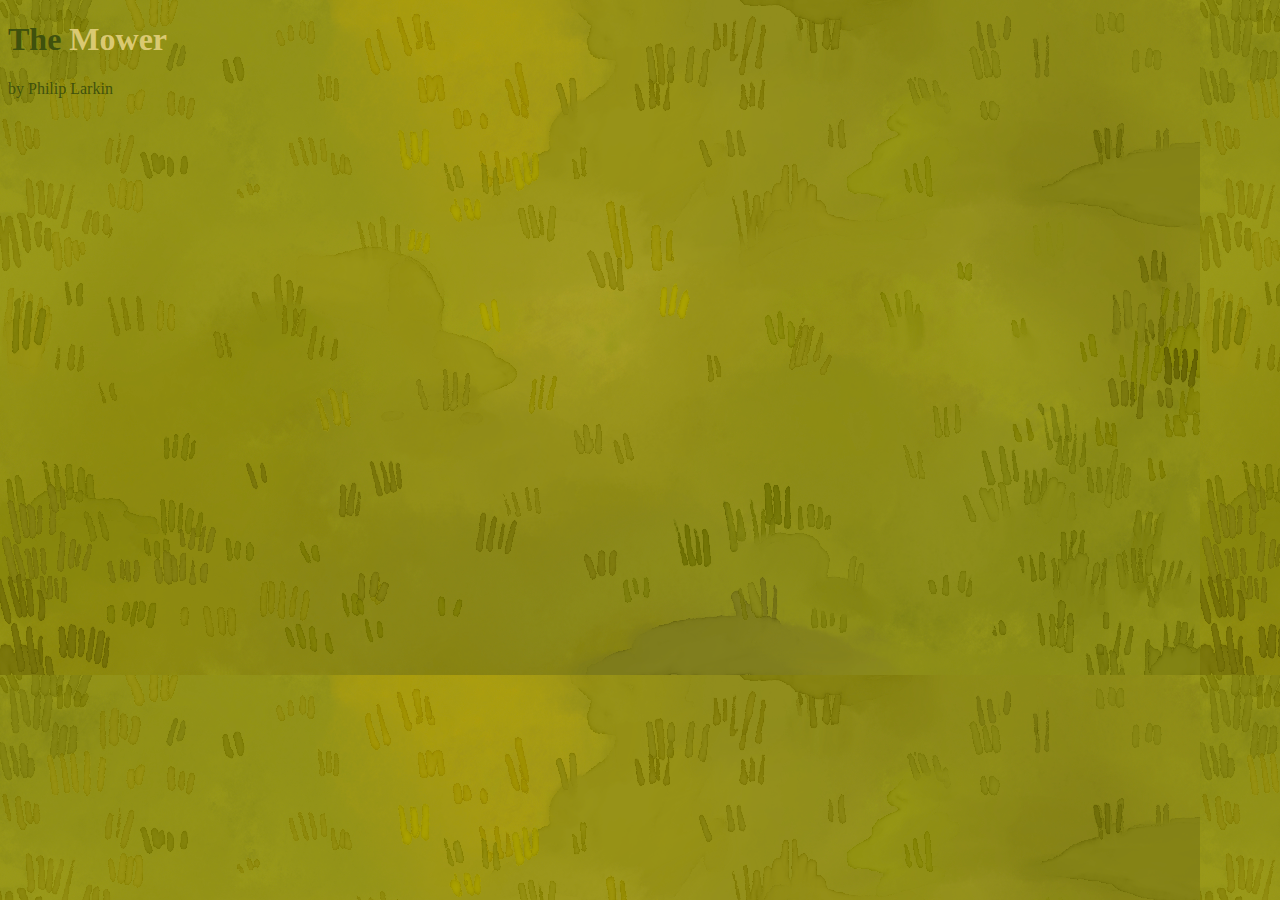
==== index.html @ 3f2eca31 "renamed:    start.html -> index.html modified:   kind10.html" ====
<!DOCTYPE html>
<html lang="en">


<head>
    <meta charset="UTF-8">
    <meta name="viewport" content="width=device-width, initial-scale=1.0">
    <title> Handmade Website </title>

    

    <link rel="stylesheet" href="style.css">



</head>



<body>
    <h1 id="green-font">The <a href="mower1.html">Mower</a></h1>
     
        <p id="green-font">by Philip Larkin</p>

        <!-- <img src="https://i.pinimg.com/originals/1b/f3/4d/1bf34d197dcea0d0621627ab766e7fc1.jpg"width="300px"> -->

        <br>
        </p>
     
        
        
</body>
</html>
---- style.css ----
body {
     background-color: rgb(160, 179, 98);
     background-image: url("grassbackground.png") ; 
 }

#green-font {
    color:rgb(63, 81, 13) ; 
}

a { 
    color: rgb(218, 201, 114);
    text-decoration-line: none;
}
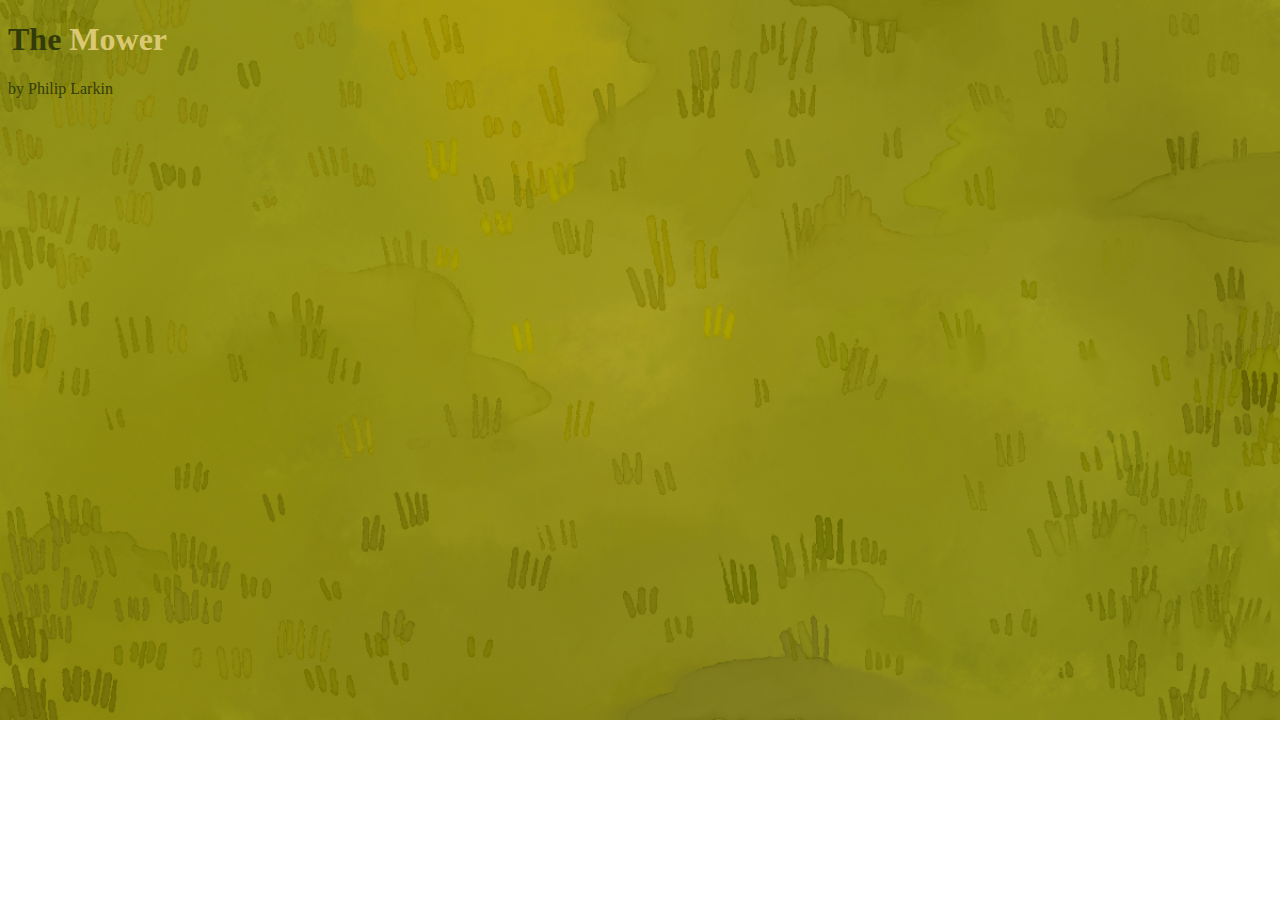
==== commit 36d4cd0b: "text colors" ====
--- a/index.html
+++ b/index.html
@@ -18,9 +18,9 @@
 
 
 <body>
-    <h1 id="green-font">The <a href="mower1.html">Mower</a></h1>
+    <h1>The <a href="mower1.html">Mower</a></h1>
      
-        <p id="green-font">by Philip Larkin</p>
+        <p >by Philip Larkin</p>
 
         <!-- <img src="https://i.pinimg.com/originals/1b/f3/4d/1bf34d197dcea0d0621627ab766e7fc1.jpg"width="300px"> -->
 
--- a/style.css
+++ b/style.css
@@ -1,14 +1,19 @@
 
  body {
-     background-color: rgb(160, 179, 98);
-     background-image: url("grassbackground.png") ; 
- }
+     background-image: url("grassbackground.png") ;
+     background-repeat: no-repeat;
+     background-size: cover; 
+    }
 
-#green-font {
-    color:rgb(63, 81, 13) ; 
-}
+p {
+    color:rgb(51, 60, 9) ; 
+    }
+
+h1 {
+    color:rgb(51, 60, 9) ;
+    }
 
 a { 
     color: rgb(218, 201, 114);
     text-decoration-line: none;
-}
+    }
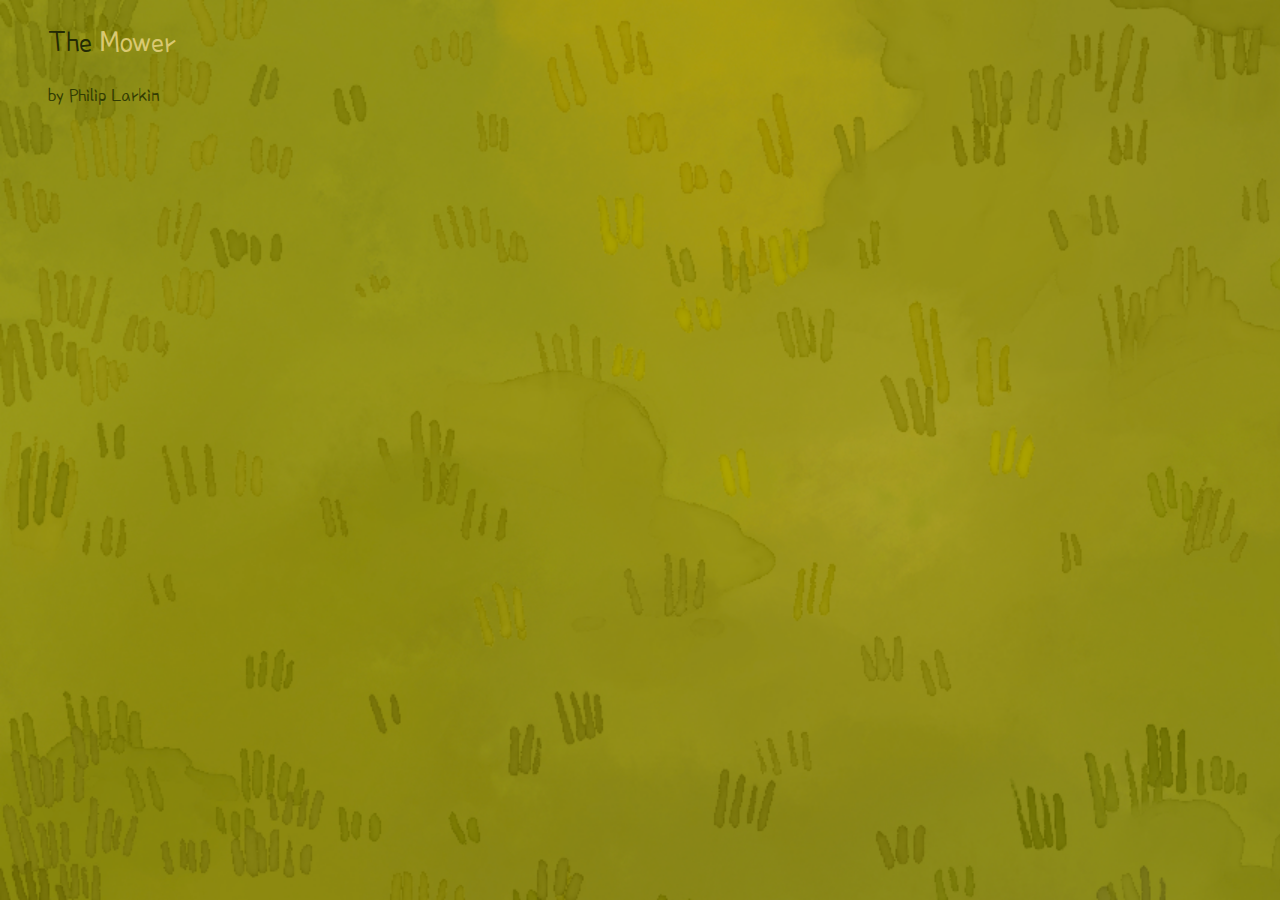
==== commit b8689dcf: "revamp of images and stuff" ====
--- a/index.html
+++ b/index.html
@@ -9,9 +9,10 @@
 
     
 
+    <style>
+        @import url("https://fonts.googleapis.com/css2?family=Poor+Story&display=swap");
+    </style>
     <link rel="stylesheet" href="style.css">
-
-
 
 </head>
 
--- a/style.css
+++ b/style.css
@@ -1,17 +1,31 @@
 
  body {
      background-image: url("grassbackground.png") ;
-     background-repeat: no-repeat;
-     background-size: cover; 
+     background-size: 1800px auto; 
     }
 
 p {
-    color:rgb(51, 60, 9) ; 
+    color:rgb(49, 59, 3) ; 
+    font-family: "Poor Story", system-ui;
+    font-size: 20px;
+    font-weight: 400;
+    font-style: normal;
+    margin-left: 40px;
     }
 
 h1 {
-    color:rgb(51, 60, 9) ;
+    color:rgb(35, 42, 5) ;
+    font-family: "Poor Story", system-ui;
+    font-weight: 400;
+    font-style: normal;
+    margin-left: 40px;
     }
+
+img{
+    margin-left: 40px;
+    border: 3px solid transparent;
+    border-color: rgb(49, 59, 3) ; 
+}
 
 a { 
     color: rgb(218, 201, 114);
